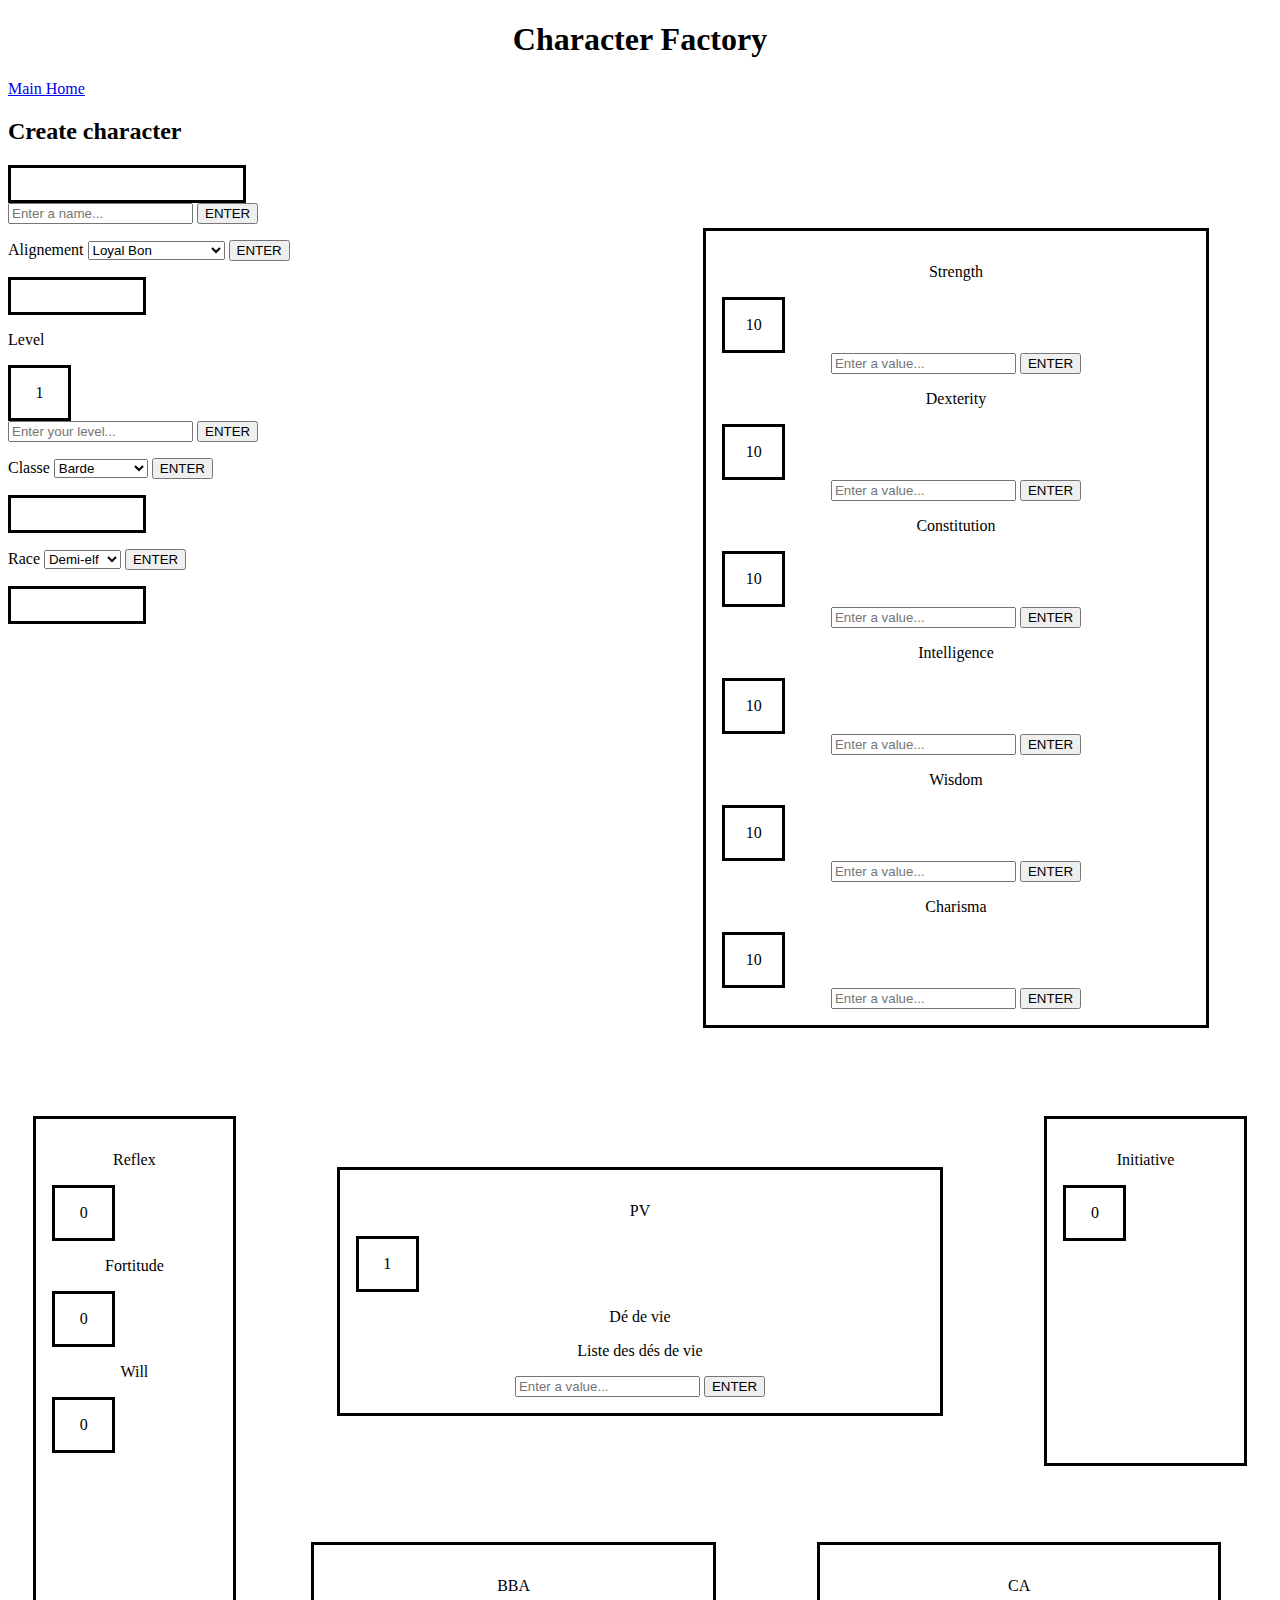
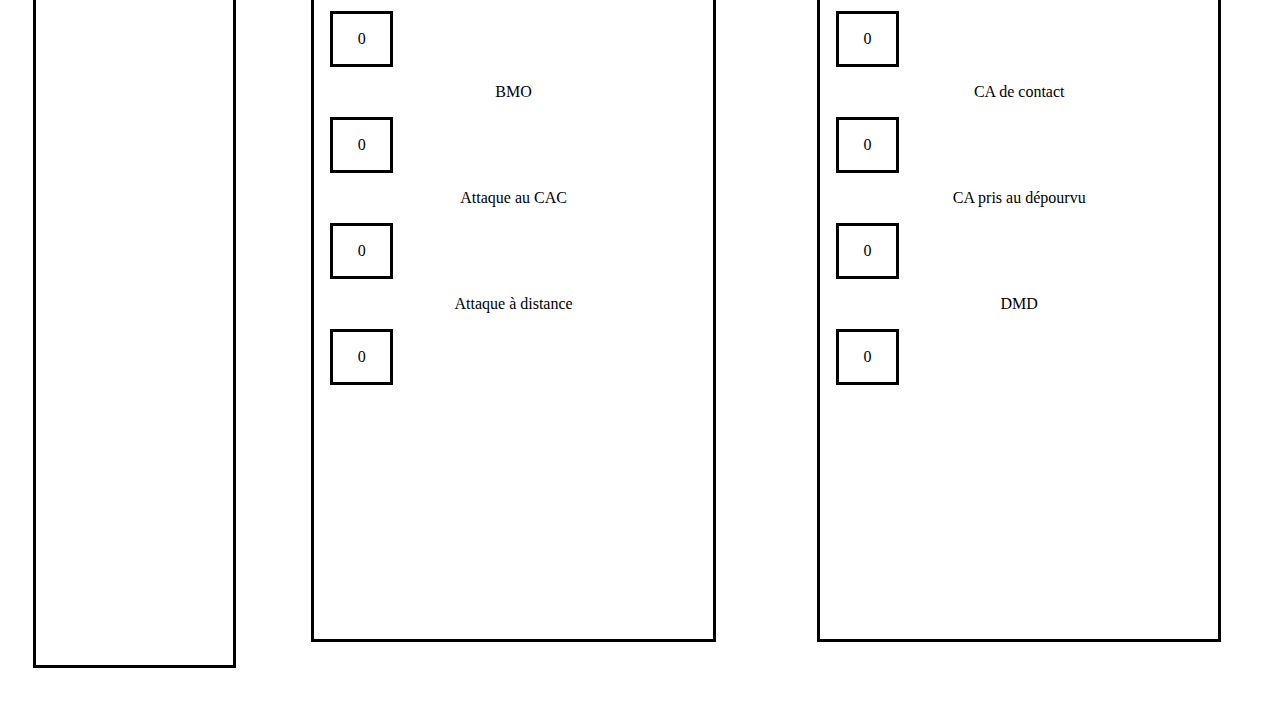
==== characterFactory.html @ b84ab984 "feat(master): add a lot of things" ====
<!DOCTYPE html>
<html lang="en">
<head>
    <meta charset="UTF-8">
    <title>Character Factory</title>
    <script src="characterFactory.js" defer></script>
    <link href="characterFactory.css" rel="stylesheet">
</head>
<body>
<header>
    <h1>Character Factory</h1>
</header>
<nav>
    <a href="index.html">Main Home</a>
</nav>
<main>
    <section>
        <h2>Create character</h2>

        <div id="characterMainContainer">
            <!--Core infos-->
            <div id="coreInfosContainer" class="mainElement">
                <!--Name-->
                <div class="nameDisplay" id="nameValue"></div>
                <input class="primaryStatInput" id="nameInput" type="text" placeholder="Enter a name...">
                <button class="addValueButton" id="nameButton">ENTER</button>

                <p>
                    <label for="alignmentChoice">Alignement</label>
                    <select name="alignmentChoice" id="alignmentChoice">
                        <option>Loyal Bon</option>
                        <option>Neutre Bon</option>
                        <option>Chaotique Bon</option>
                        <option>Loyal Neutre</option>
                        <option>Neutre</option>
                        <option>Chaotique Neutre</option>
                        <option>Loyal Mauvais</option>
                        <option>Neutre Mauvais</option>
                        <option>Chaotique Mauvais</option>
                    </select>
                    <button class="addValueButton" id="alignmentButton">ENTER</button>
                </p>
                <p class="display" id="alignmentDisplay"></p>
                <!--Level-->
                <p>Level</p>
                <div class="StatValue" id="levelValue">1</div>
                <input class="primaryStatInput" id="levelInput" type="number" placeholder="Enter your level...">
                <button class="addValueButton" id="levelButton">ENTER</button>
                <!--Class-->
                <p>
                    <label for="classChoice">Classe</label>
                    <select name="classChoice" id="classChoice">
                        <option>Barde</option>
                        <option>Barbare</option>
                        <option>Druide</option>
                        <option>Ensorceleur</option>
                        <option>Guerrier</option>
                        <option>Magicien</option>
                        <option>Moine</option>
                        <option>Paladin</option>
                        <option>Prêtre</option>
                        <option>Rôdeur</option>
                        <option>Roublard</option>
                    </select>
                    <button class="addValueButton" id="classButton">ENTER</button>
                </p>
                <p class="display" id="classDisplay"></p>
                <!--Race-->
                <p>
                    <label for="raceChoice">Race</label>
                    <select name="raceChoice" id="raceChoice">
                        <option>Demi-elf</option>
                        <option>Demi-orc</option>
                        <option>Elf</option>
                        <option>Gnome</option>
                        <option>Halfelin</option>
                        <option>Humain</option>
                        <option>Nain</option>
                    </select>
                    <button class="addValueButton" id="raceButton">ENTER</button>
                </p>
                <p class="display" id="raceDisplay"></p>
            </div>

            <!--Primary Stats-->
            <div id="primaryStatsContainer" class="mainElement">
                <div class="primaryStatBlock">
                    <p class="primaryStatName">Strength</p>
                    <div class="primaryStatValue" id="strengthValue">10</div>
                    <input class="primaryStatInput" id="strengthInput" type="number" placeholder="Enter a value...">
                    <button class="addValueButton" id="strengthButton">ENTER</button>
                </div>
                <div class="primaryStatBlock">

                    <p class="primaryStatName">Dexterity</p>
                    <div class="primaryStatValue" id="dexterityValue">10</div>
                    <input class="primaryStatInput" id="dexterityInput" type="number" placeholder="Enter a value...">
                    <button class="addValueButton" id="dexterityButton">ENTER</button>
                </div>
                <div class="primaryStatBlock">

                    <p class="primaryStatName">Constitution</p>
                    <div class="primaryStatValue" id="constitutionValue">10</div>
                    <input class="primaryStatInput" id="constitutionInput" type="number" placeholder="Enter a value...">
                    <button class="addValueButton" id="constitutionButton">ENTER</button>
                </div>
                <div class="primaryStatBlock">

                    <p class="primaryStatName">Intelligence</p>
                    <div class="primaryStatValue" id="intelligenceValue">10</div>
                    <input class="primaryStatInput" id="intelligenceInput" type="number" placeholder="Enter a value...">
                    <button class="addValueButton" id="intelligenceButton">ENTER</button>
                </div>
                <div class="primaryStatBlock">

                    <p class="primaryStatName">Wisdom</p>
                    <div class="primaryStatValue" id="wisdomValue">10</div>
                    <input class="primaryStatInput" id="wisdomInput" type="number" placeholder="Enter a value...">
                    <button class="addValueButton" id="wisdomButton">ENTER</button>
                </div>
                <div class="primaryStatBlock">

                    <p class="primaryStatName">Charisma</p>
                    <div class="primaryStatValue" id="charismaValue">10</div>
                    <input class="primaryStatInput" id="charismaInput" type="number" placeholder="Enter a value...">
                    <button class="addValueButton" id="charismaButton">ENTER</button>
                </div>
            </div>

            <!--Other Stats-->
            <div id="secondaryStatsContainer" class="mainElement">

                <div id="saveStatsContainer">
                    <p>Reflex</p>
                    <div class="StatValue" id="reflexValue">0</div>
                    <p>Fortitude</p>
                    <div class="StatValue" id="fortitudeValue">0</div>
                    <p>Will</p>
                    <div class="StatValue" id="willValue">0</div>
                </div>

                <div id="PVStatsContainer">
                    <p>PV</p>
                    <div class="StatValue" id="PVValue">1</div>
                    <p>Dé de vie</p>
                    <div id="lifeDiceClass"></div>
                    <p>Liste des dés de vie</p>
                    <div id="lifeDicesList">
                        <div id="level1lifeDice"></div>
                        <div id="nextLifeDicesAdded">

                        </div>
                        <input class="secondaryStatInput" id="addLifeDiceInput" type="number" placeholder="Enter a value...">
                        <button class="addValueButton" id="addLifeDiceButton">ENTER</button>
                    </div>
                </div>

                <div id="initiativeStatContainer">
                    <p>Initiative</p>
                    <div class="StatValue" id="initiativeValue">0</div>
                </div>

                <div id="attackStatsContainer">
                    <p>BBA</p>
                    <div class="StatValue" id="BBAValue">0</div>
                    <p>BMO</p>
                    <div class="StatValue" id="BMOValue">0</div>
                    <p>Attaque au CAC</p>
                    <div class="StatValue" id="attCaCValue">0</div>
                    <p>Attaque à distance</p>
                    <div class="StatValue" id="attDistValue">0</div>
                </div>

                <div id="defenseStatsContainer">
                    <p>CA</p>
                    <div class="StatValue" id="CAValue">0</div>
                    <p>CA de contact</p>
                    <div class="StatValue" id="CAContactValue">0</div>
                    <p>CA pris au dépourvu</p>
                    <div class="StatValue" id="CAPaDValue">0</div>
                    <p>DMD</p>
                    <div class="StatValue" id="DMDValue">0</div>
                </div>
            </div>
        </div>
    </section>
</main>
</body>
</html>
---- characterFactory.css ----
#characterMainContainer
{
    display: grid;
    grid-template-columns: 1fr 1fr;
}

.primaryStatValue
{
    border-color: black;
    border-style: solid;
    padding: 1em;
    width: 25px;
    text-align: center;
}

#coreInfosContainer {
    grid-column: 1 / 2;
    grid-row: 1 / 2;
}

#primaryStatsContainer
{
    grid-column: 2 / 3;
    grid-row: 1 / 2;
    margin: 10%;
    border-color: black;
    border-style: solid;
    padding: 1em;
    text-align: center;
    display: grid;
}

#secondaryStatsContainer
{
    grid-column: 1 / 3;
    grid-row: 2 / 3;
    display: grid;
    grid-template-columns: 1fr 1fr 1fr 1fr 1fr;
    grid-template-rows: 1fr 1fr 1fr;
}

#saveStatsContainer
{
    grid-row: 1 / 4;
    grid-column: 1 / 2;
    border-color: black;
    border-style: solid;
    text-align: center;
    padding: 1em;
    margin: 10%;
}

#PVStatsContainer
{
    grid-row: 1 / 2;
    grid-column: 2 / 5;
    border-color: black;
    border-style: solid;
    text-align: center;
    padding: 1em;
    margin: 10%;
}

#initiativeStatContainer
{
    grid-row: 1 / 2;
    grid-column: 5 / 6;
    border-color: black;
    border-style: solid;
    text-align: center;
    padding: 1em;
    margin: 10%;
}

#attackStatsContainer
{
    grid-row: 2 / 4;
    grid-column: 2 / 4;
    border-color: black;
    border-style: solid;
    text-align: center;
    padding: 1em;
    margin: 10%;
}

#defenseStatsContainer
{
    grid-row: 2 / 4;
    grid-column: 4 / 6;
    border-color: black;
    border-style: solid;
    text-align: center;
    padding: 1em;
    margin: 10%;
}

.primaryStatBlock
{

}

.StatValue
{
    border-color: black;
    border-style: solid;
    padding: 1em;
    width: 25px;
    text-align: center;
}

.nameDisplay
{
    border-color: black;
    border-style: solid;
    padding: 1em;
    width: 200px;
    text-align: center;
}

.display
{
    border-color: black;
    border-style: solid;
    padding: 1em;
    width: 100px;
    text-align: center;
}

.primaryStatsContainer
{
    /*display: flex;*/
}

h1
{
    text-align: center;
    font-weight: bolder;
}
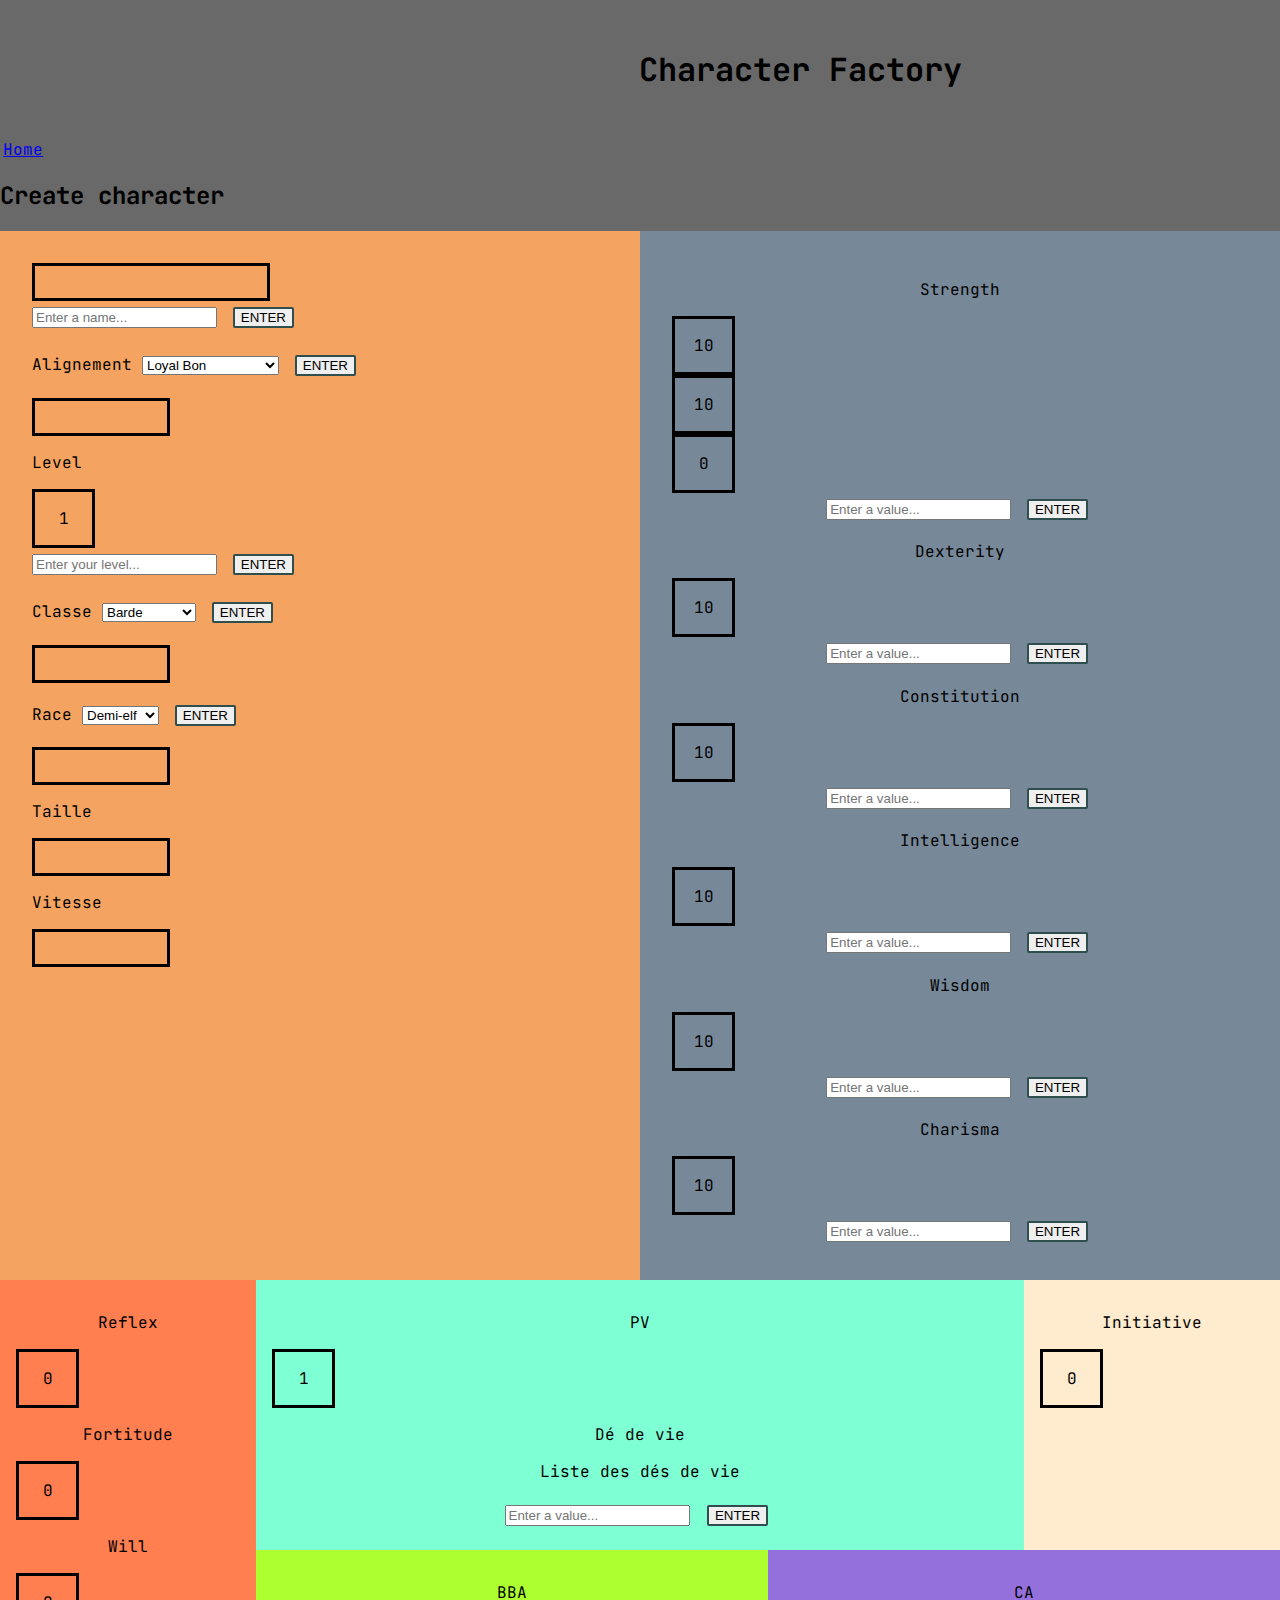
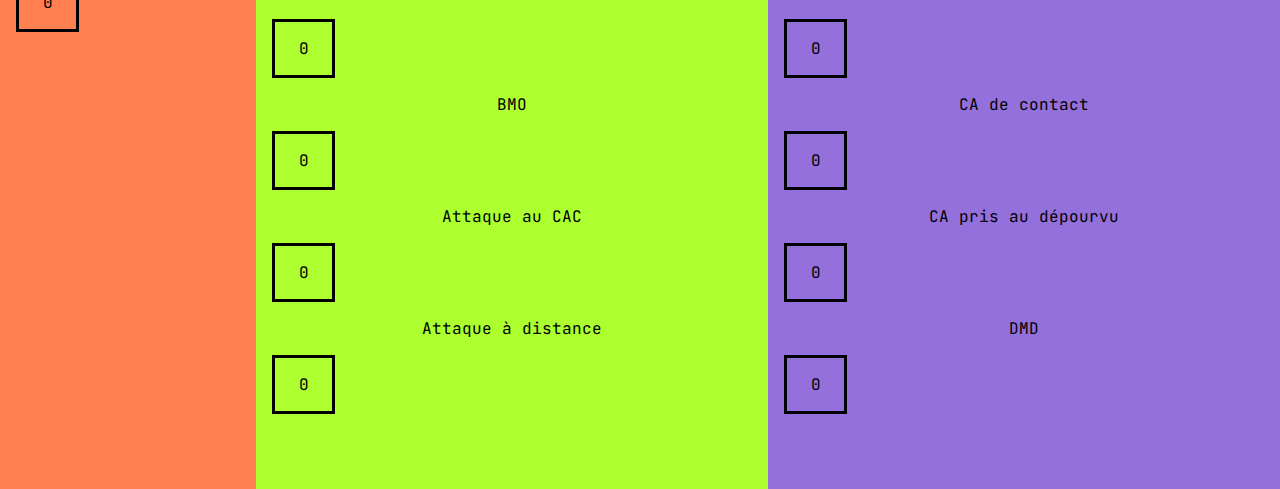
==== commit b78e8ec1: "feat(master): index design finished" ====
--- a/characterFactory.html
+++ b/characterFactory.html
@@ -7,12 +7,14 @@
     <link href="characterFactory.css" rel="stylesheet">
 </head>
 <body>
-<header>
-    <h1>Character Factory</h1>
-</header>
-<nav>
-    <a href="index.html">Main Home</a>
-</nav>
+<div id="bandeau">
+    <header id="header">
+        <h1>Character Factory</h1>
+    </header>
+    <nav id ="nav">
+        <a href="index.html" id="HomeNavLink">Home</a>
+    </nav>
+</div>
 <main>
     <section>
         <h2>Create character</h2>
@@ -41,6 +43,7 @@
                     <button class="addValueButton" id="alignmentButton">ENTER</button>
                 </p>
                 <p class="display" id="alignmentDisplay"></p>
+
                 <!--Level-->
                 <p>Level</p>
                 <div class="StatValue" id="levelValue">1</div>
@@ -65,21 +68,29 @@
                     <button class="addValueButton" id="classButton">ENTER</button>
                 </p>
                 <p class="display" id="classDisplay"></p>
-                <!--Race-->
-                <p>
-                    <label for="raceChoice">Race</label>
-                    <select name="raceChoice" id="raceChoice">
-                        <option>Demi-elf</option>
-                        <option>Demi-orc</option>
-                        <option>Elf</option>
-                        <option>Gnome</option>
-                        <option>Halfelin</option>
-                        <option>Humain</option>
-                        <option>Nain</option>
-                    </select>
-                    <button class="addValueButton" id="raceButton">ENTER</button>
-                </p>
-                <p class="display" id="raceDisplay"></p>
+                <div id="raceContainer">
+                    <!--Race-->
+                    <p>
+                        <label for="raceChoice">Race</label>
+                        <select name="raceChoice" id="raceChoice">
+                            <option>Demi-elf</option>
+                            <option>Demi-orc</option>
+                            <option>Elf</option>
+                            <option>Gnome</option>
+                            <option>Halfelin</option>
+                            <option>Humain</option>
+                            <option>Nain</option>
+                        </select>
+                        <button class="addValueButton" id="raceButton">ENTER</button>
+                    </p>
+                    <p class="display" id="raceDisplay"></p>
+                </div>
+
+                <p>Taille</p>
+                <div class="display" id="sizeValue"></div>
+
+                <p>Vitesse</p>
+                <div class="display" id="speedValue"></div>
             </div>
 
             <!--Primary Stats-->
@@ -87,6 +98,9 @@
                 <div class="primaryStatBlock">
                     <p class="primaryStatName">Strength</p>
                     <div class="primaryStatValue" id="strengthValue">10</div>
+                    <div class="primaryStatValue" id="strengthPureValue">10</div>
+                    <div class="primaryStatValue" id="strengthRaceModifierValue">0</div>
+
                     <input class="primaryStatInput" id="strengthInput" type="number" placeholder="Enter a value...">
                     <button class="addValueButton" id="strengthButton">ENTER</button>
                 </div>
@@ -150,7 +164,8 @@
                         <div id="nextLifeDicesAdded">
 
                         </div>
-                        <input class="secondaryStatInput" id="addLifeDiceInput" type="number" placeholder="Enter a value...">
+                        <input class="secondaryStatInput" id="addLifeDiceInput" type="number"
+                               placeholder="Enter a value...">
                         <button class="addValueButton" id="addLifeDiceButton">ENTER</button>
                     </div>
                 </div>
--- a/characterFactory.css
+++ b/characterFactory.css
@@ -1,7 +1,46 @@
+@import url('https://fonts.googleapis.com/css2?family=JetBrains+Mono:wght@400;500;700&display=swap');
+
+body
+{
+    font-family: 'JetBrains Mono', monospace;
+    margin: auto;
+}
+
 #characterMainContainer
 {
     display: grid;
     grid-template-columns: 1fr 1fr;
+}
+
+body
+{
+    background-color: dimgrey;
+}
+
+h1
+{
+    margin: 5%;
+}
+
+#bandeau
+{
+    display: grid;
+    grid-template-columns: 1fr 3fr;
+}
+
+#header
+{
+    grid-column: 2 / 3;
+}
+
+#nav
+{
+    grid-column: 1 / 2;
+}
+
+#HomeNavLink
+{
+    margin: 1%
 }
 
 .primaryStatValue
@@ -16,16 +55,16 @@
 #coreInfosContainer {
     grid-column: 1 / 2;
     grid-row: 1 / 2;
+    background-color: sandybrown;
+    padding: 5%;
 }
 
 #primaryStatsContainer
 {
     grid-column: 2 / 3;
     grid-row: 1 / 2;
-    margin: 10%;
-    border-color: black;
-    border-style: solid;
-    padding: 1em;
+    background-color: lightslategrey;
+    padding: 5%;
     text-align: center;
     display: grid;
 }
@@ -43,55 +82,54 @@
 {
     grid-row: 1 / 4;
     grid-column: 1 / 2;
-    border-color: black;
-    border-style: solid;
     text-align: center;
     padding: 1em;
-    margin: 10%;
+    background-color: coral;
 }
 
 #PVStatsContainer
 {
     grid-row: 1 / 2;
     grid-column: 2 / 5;
-    border-color: black;
-    border-style: solid;
+    background-color: aquamarine;
     text-align: center;
     padding: 1em;
-    margin: 10%;
 }
 
 #initiativeStatContainer
 {
     grid-row: 1 / 2;
     grid-column: 5 / 6;
-    border-color: black;
-    border-style: solid;
     text-align: center;
+    background-color: blanchedalmond;
     padding: 1em;
-    margin: 10%;
 }
 
 #attackStatsContainer
 {
+    background-color: greenyellow;
     grid-row: 2 / 4;
     grid-column: 2 / 4;
-    border-color: black;
-    border-style: solid;
     text-align: center;
     padding: 1em;
-    margin: 10%;
 }
 
 #defenseStatsContainer
 {
+    background-color: mediumpurple;
     grid-row: 2 / 4;
     grid-column: 4 / 6;
-    border-color: black;
-    border-style: solid;
     text-align: center;
     padding: 1em;
-    margin: 10%;
+}
+
+.addValueButton
+{
+    margin: 1%;
+    border-radius: 2px;
+    border-style: solid;
+    border-width: 2px;
+    border-color: darkslategray;
 }
 
 .primaryStatBlock
